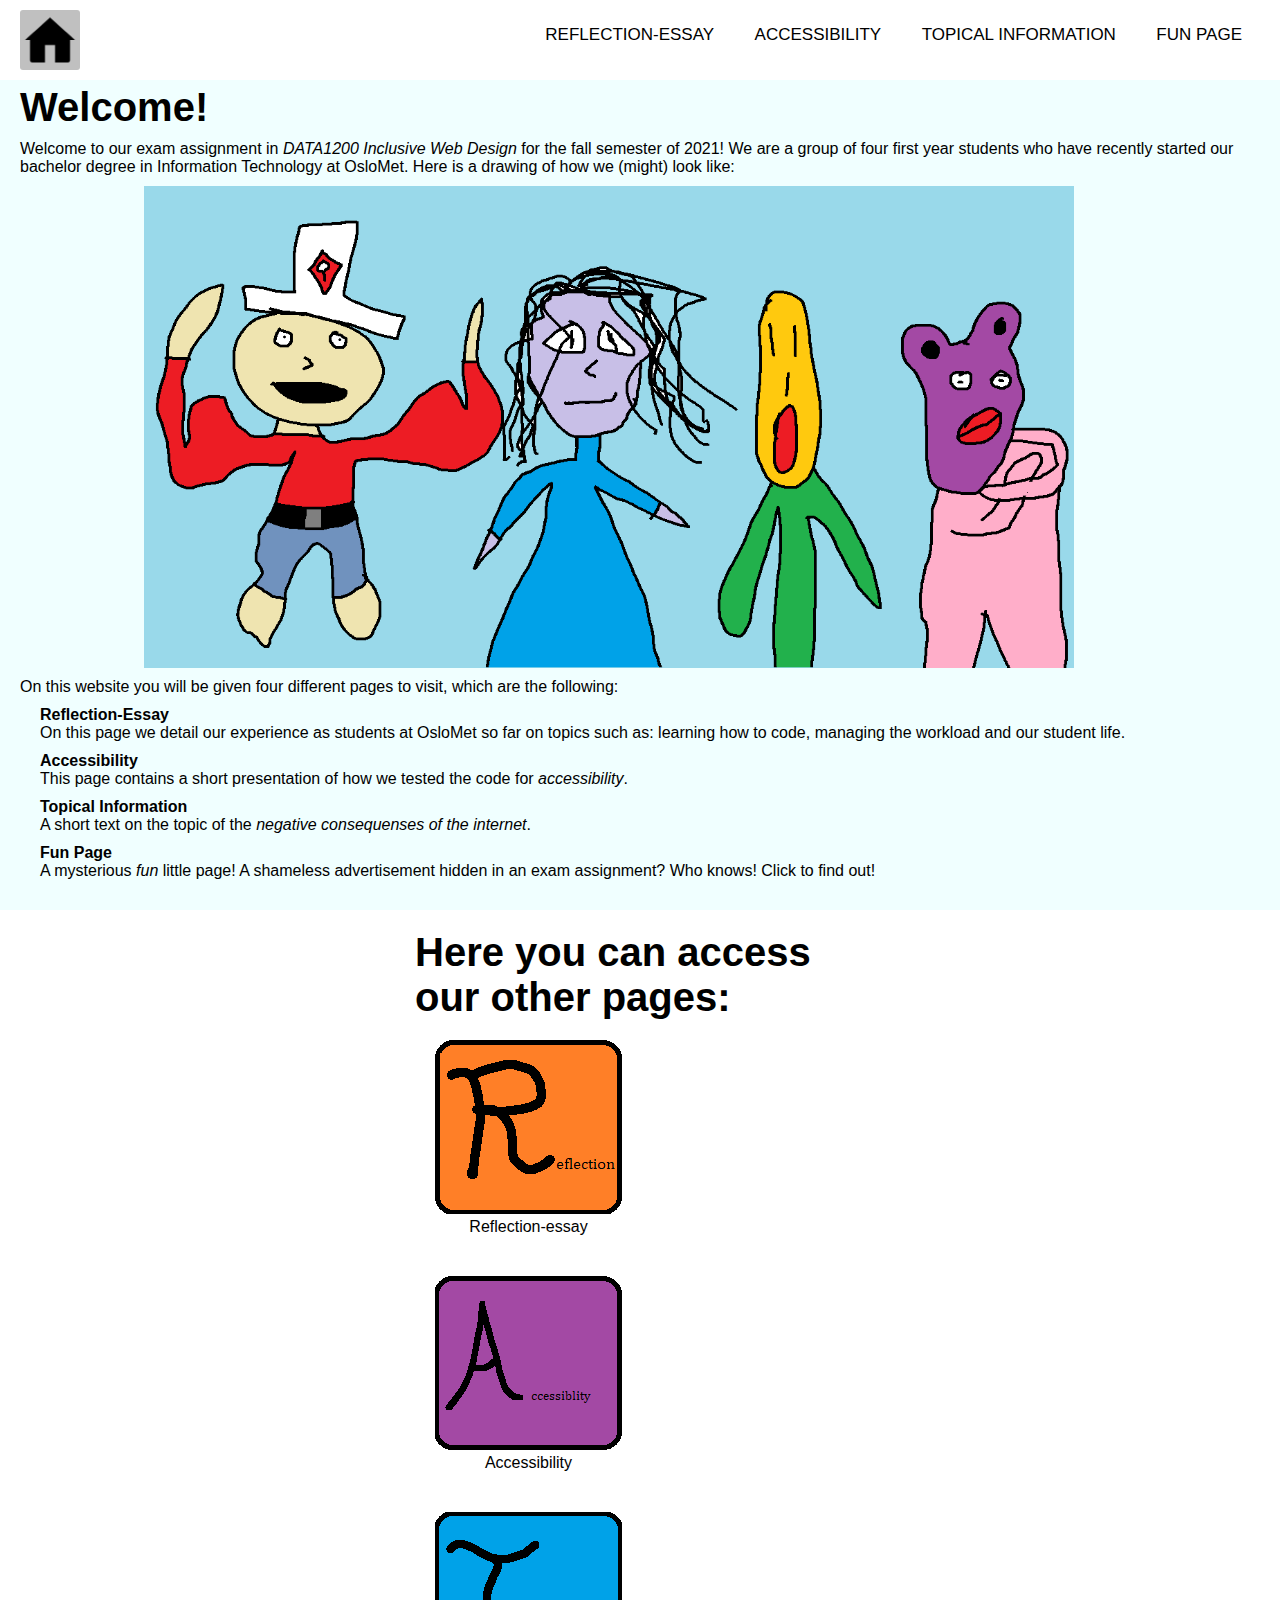
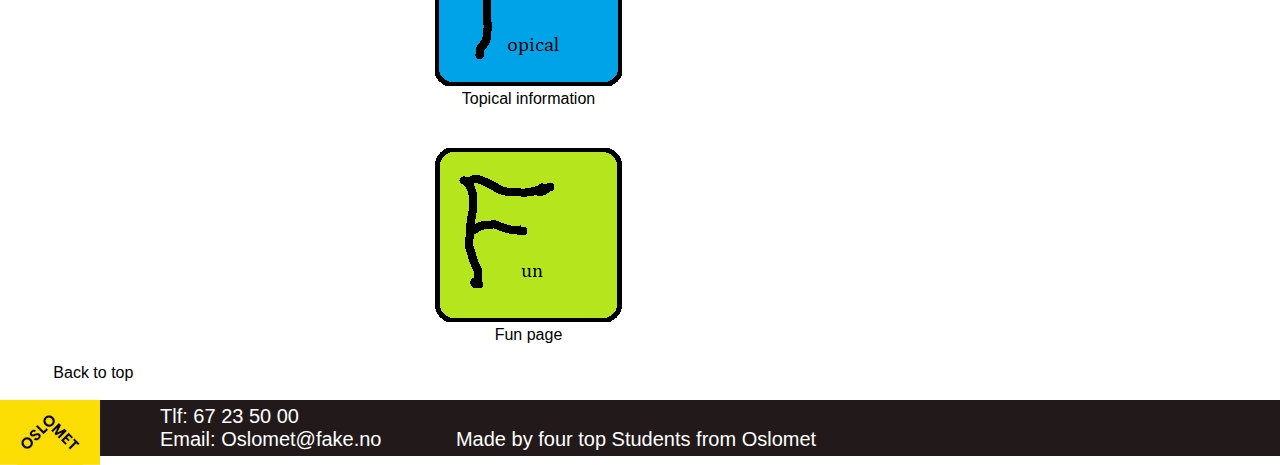
==== index.html @ 77a2019a "comments" ====
<!DOCTYPE html>
<html lang="en">

<head>
    <meta charset="UTF-8">
    <meta http-equiv="X-UA-Compatible" content="IE=edge">
    <meta name="viewport" content="width=device-width, initial-scale=1.0">
    <title>Forside</title>
    <link rel="stylesheet" href="style.css">

</head>

<body>
    <!--Navigation bar-->
    <header id="header">
         <nav id="top">
            <a href="index.html"><img src="images/home.png" class="home"></a>
            <input type="checkbox" id="check">
                <label for="check" class="checkbtn">
                    <span>Menu</span>
                </label>
            <ul class="navmenu">
                <li><a href="reflection.html">Reflection-essay</a></li>
                <li><a href="accessibility.html">Accessibility</a></li>
                <li><a href="topical-info.html">Topical information</a></li>
                <li><a href="fun.html">Fun page</a></li>
            </ul>
        </nav>
    </header>

    <!--Content-->
    <main>
        <!--Welcome section-->
        <section class="azure">
            <h1>Welcome!</h1>
            <p>
                Welcome to our exam assignment in <em>DATA1200 Inclusive Web Design</em> for the fall semester of 2021!
                We are a group of four first year students who have recently started our bachelor degree in Information Technology at OsloMet.
                Here is a drawing of how we (might) look like:
            </p>
            <img src="images/4karer.png" alt="image of 4kærer" class="kærer">
            
            <!--Navigation options-->
            <p>
                On this website you will be given four different pages to visit, which are the following:
            </p>
            <ul class="navoptions">
                <li>
                    <h4>Reflection-Essay</h4>
                    <p>
                        On this page we detail our experience as students at OsloMet so far on topics such as: 
                        learning how to code, managing the workload and our student life.
                    </p>
                </li>
                <li>
                    <h4>Accessibility</h4>
                    <p>
                        This page contains a short presentation of how we tested the code for <em>accessibility</em>.
                    </p>
                </li>
                <li>
                    <h4>Topical Information</h4>
                    <p>
                        A short text on the topic of the <em>negative consequenses of the internet</em>.
                    </p>
                </li>
                <li>
                    <h4>Fun Page</h4>
                    <p>
                        A mysterious <em>fun</em> little page! A shameless advertisement hidden in an exam assignment? Who knows! Click to find out!
                    </p>
                </li>
            </ul>
        </section>

        <!--Navigation menu-->
        <menu>
            <h1 class="menu">Here you can access our other pages:</h1>
            <div class="menu">
                <div>
                    <a href="reflection.html"><img src="images/reflection.png" alt="Go to reflection-essay page"></a>
                    <p>Reflection-essay</p>
                </div>
                <div>
                    <a href="accessibility.html"><img src="images/accessiblity.png" alt="Go to accessibility page"></a>
                    <p>Accessibility</p>
                </div>
                <div>
                    <a href="topical-info.html"><img src="images/topical.png" alt="Go to topical-info page"></a>
                    <p>Topical information</p>
                </div>
                <div>
                    <a href="fun.html"><img src="images/fun.png" alt="Go to fun page"></a>
                    <p>Fun page</p>
                </div>
            </div>
        </menu>

        <!--Back to top button-->
        <pre>
            <a href="#top">Back to top</a>
        </pre>
    </main>

    <!--Footer-->
    <footer>
        <img src="images/olsologo.jpg" alt="Logo of Oslo-met"  class="imgleft">
        <p class="left">
            Tlf: 67 23 50 00 <br>
            Email: <a href="mailto:Oslomet@fake.com">Oslomet@fake.no</a>
        </p>
        <p class="Right">
            Made by four top Students from <a href="https://www.oslomet.no/" target="_blank" class="aheight">Oslomet</a>
        </p>
    </footer>

</body>
</html>
---- style.css ----
* {
    margin: 0;
    padding: 0;
    box-sizing: border-box;
    text-decoration: none;
    list-style: none;
    font-family: -apple-system, BlinkMacSystemFont, 'Segoe UI', Roboto, Oxygen, Ubuntu, Cantarell, 'Open Sans', 'Helvetica Neue', sans-serif;
}

#header nav {
    width: 100%;
    height: 80px;
}

#header nav ul {
    float: right;
    margin-right: 20px;
}

#header nav ul li {
    
    display: inline-block;
    margin: 25px 5px;
}

#header nav ul li a {
    color: black;
    font-size: 17px;
    padding: 7px 13px;
    border-radius: 3px;
    text-transform: uppercase;
}

.home {
    height: 60px;
    margin: 10px 0 0 20px;
    background: #c0c0c0;
    border-radius: 3px; 
}

.home:hover {
    background: #dbdbdb;
    filter: invert(100%);
}

.checkbtn {
    cursor: pointer;
    font-size: 20px;
    color: black;
    background: #c0c0c0;
    float: right;
    margin: 18px 10px 18px 10px;
    padding: 7px 7px;
    border-radius: 3px;
    text-transform: uppercase;
    display: none;
}

.checkbtn:hover {
    background: #363636;
    color: white;
}

#check {
    display: none;
}

h1 {
    margin-bottom: 10px;
    font-size: 40px;
}

h2 {
    font-size: 25px;
    margin-bottom: 10px;
}

section {
    margin-bottom: 20px;
    padding: 5px 20px 20px 20px;
}

.paragraph {
    display: flex;
    margin-right: auto;
    width: 80%;
    align-items: flex-start;
}

section img {
    margin-right: 20px;
}

section p {
    margin-bottom: 10px;
}

section dt {
    margin: 20px 0 10px;
    font-size: 20px;
    text-decoration: underline;
    font-weight: bold;
}



.azure {
    background: #f0ffff;
}

.kærer {
    display: block;
    width: 75%;
    margin: 10px 10%;

}

.menu {
    min-height: 100%;
    max-width: 50vh;
    margin: auto;
    display: flex;
    align-items: center;
    justify-content: space-between;
    flex-wrap: wrap;
}


.menu div {
    margin: 20px;
    display: flex;
    flex-basis: 40%;
    justify-content: center;
    flex-direction: column;
}

.menu div:hover{
    transform: scale(1.1);
    transition: 0.2s;
}

.menu div a {
    max-width: 300px;
    margin: auto;
}

.menu div p {
    text-align: center;
}

.navoptions {
    margin-left: 20px;
}

pre a {
    color: black;
    
}

footer {
    width: 100%;
    background: #221a1a;
}

footer * {
    font-size: 20px;
    color: white;
    display: inline-block;
}

footer img {
    float: left;
}

footer p {
    margin: auto;
    padding: 5px 10px;
}


@media (min-width: 900px) {
    #header ul li {
        display: inline-block;
        margin: 0 20px;
        position: relative;
    }
    
    #header ul li::after {
        content: '';
        height: 2px;
        width: 0;
        background: black;
        position: absolute;
        left: 0;
        bottom:-5px;
        transition: 0.2s;
    }
    
    #header ul li:hover::after {
        width: 100%;
    }

    .checkbtn {
        display: none;
    }

    footer p {
        margin-left: 50px;
    }
}

@media (max-width: 900px) {
    .checkbtn{
        display: block;
        position: fixed;
        right: 0;
        top: 0; 
    }

    #header ul {
        position: fixed;
        width: 60%;
        height: 25vh;
        background: #ffffff8f;
        top: 80px;
        left: -100%;
        text-align: center;
        transition: all .5s
    }

    #header nav ul li {
        display: block;
    }

    #header nav ul li a {
        font-size: 20px;
        background: #c0c0c0;
    }

    #header nav ul li a:hover {
        background: #363636;
        color: white;
    }

    #check:checked ~ ul {
        left: 20%;
    }

    .menu div{
        margin: auto;
        margin-top: 20px;
    }

    .paragraph {
        display: block;
    }
}
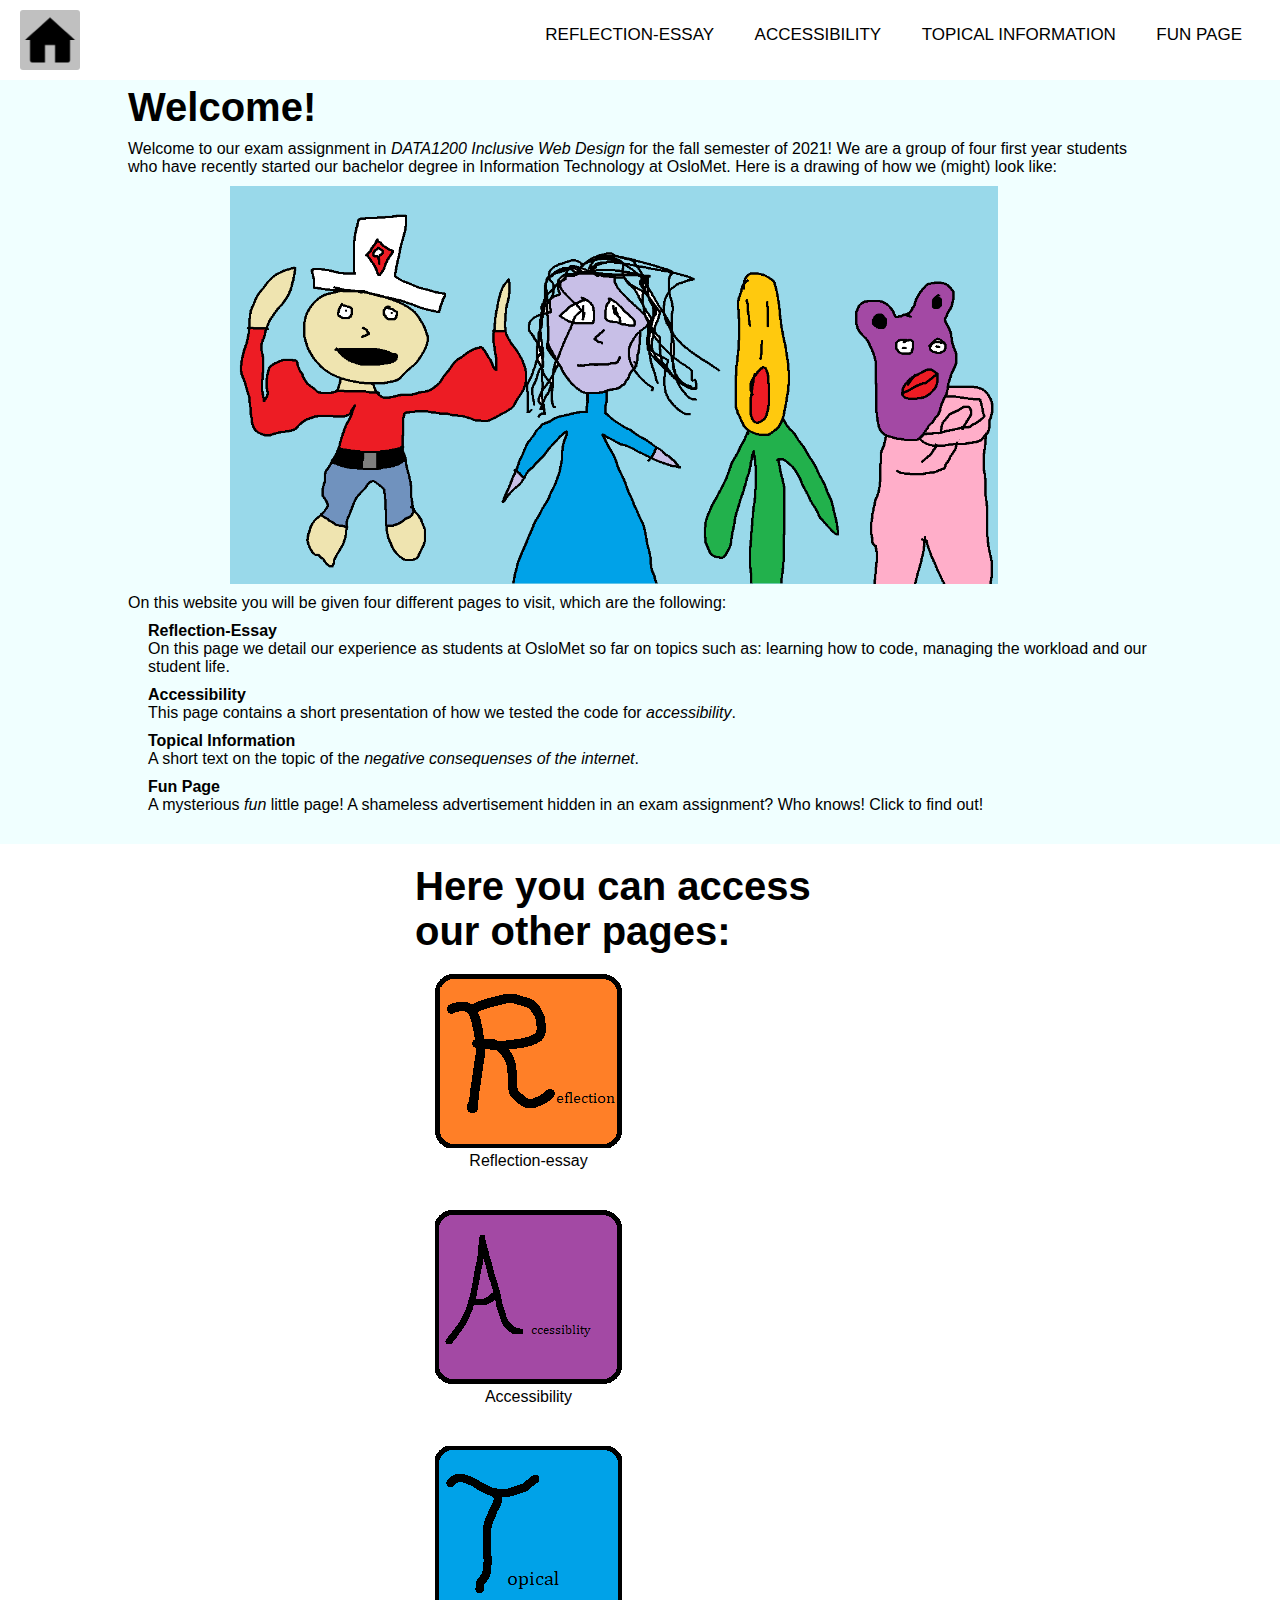
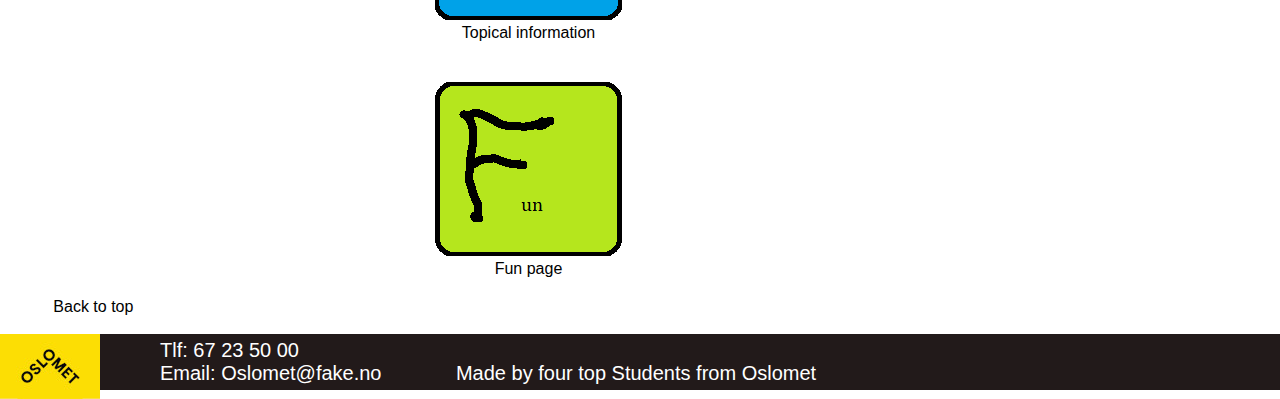
==== commit 3c10b572: "s" ====
--- a/index.html
+++ b/index.html
@@ -7,7 +7,6 @@
     <meta name="viewport" content="width=device-width, initial-scale=1.0">
     <title>Forside</title>
     <link rel="stylesheet" href="style.css">
-
 </head>
 
 <body>
--- a/style.css
+++ b/style.css
@@ -65,6 +65,8 @@
     display: none;
 }
 
+
+
 h1 {
     margin-bottom: 10px;
     font-size: 40px;
@@ -77,13 +79,14 @@
 
 section {
     margin-bottom: 20px;
-    padding: 5px 20px 20px 20px;
+    padding: 5px 0 20px;
+    padding-inline: 10%;
+    
+
 }
 
 .paragraph {
     display: flex;
-    margin-right: auto;
-    width: 80%;
     align-items: flex-start;
 }
 
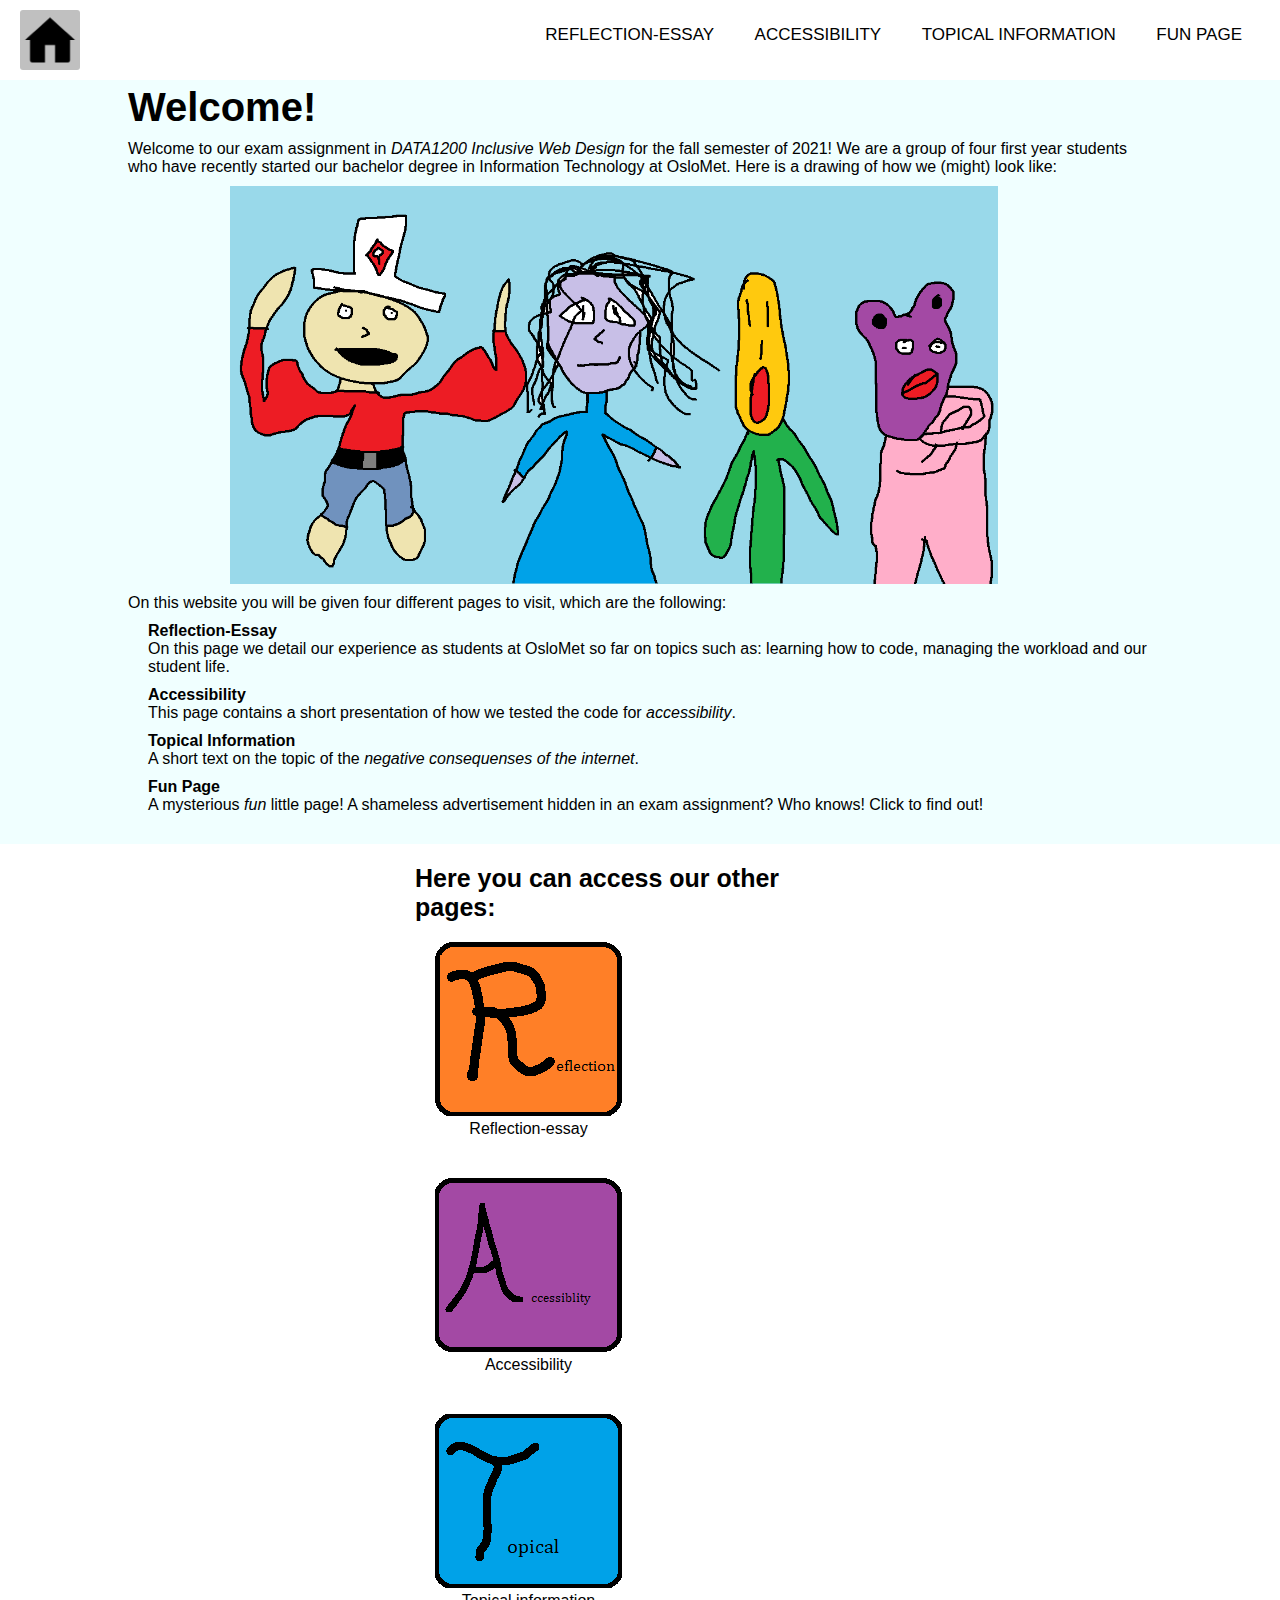
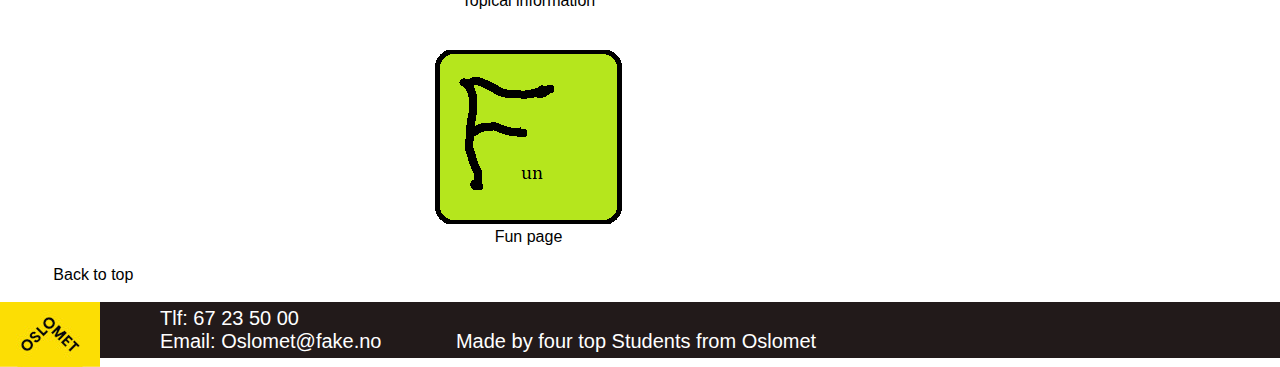
==== commit 4664a92d: "d" ====
--- a/index.html
+++ b/index.html
@@ -74,7 +74,7 @@
 
         <!--Navigation menu-->
         <menu>
-            <h1 class="menu">Here you can access our other pages:</h1>
+            <h2 class="menu">Here you can access our other pages:</h2>
             <div class="menu">
                 <div>
                     <a href="reflection.html"><img src="images/reflection.png" alt="Go to reflection-essay page"></a>
--- a/style.css
+++ b/style.css
@@ -81,6 +81,7 @@
     margin-bottom: 20px;
     padding: 5px 0 20px;
     padding-inline: 10%;
+    min-width: 30%;
     
 
 }
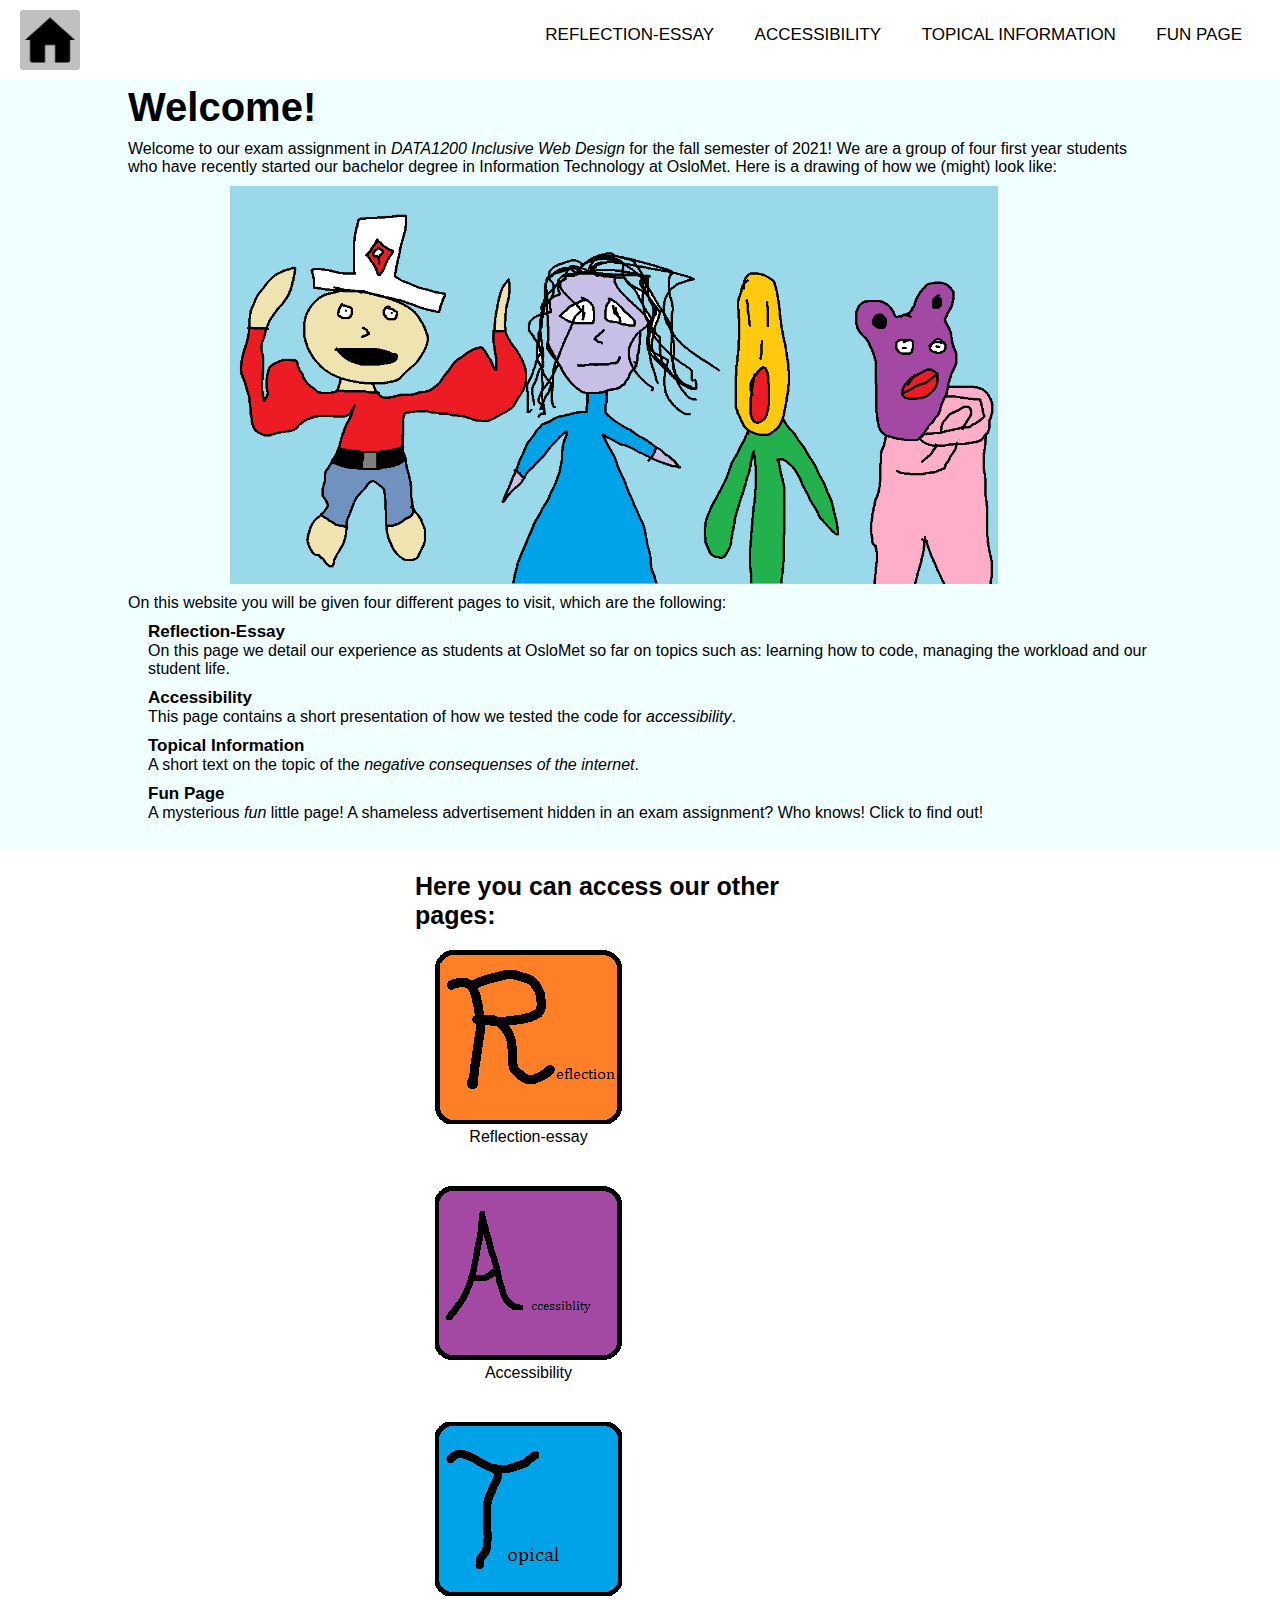
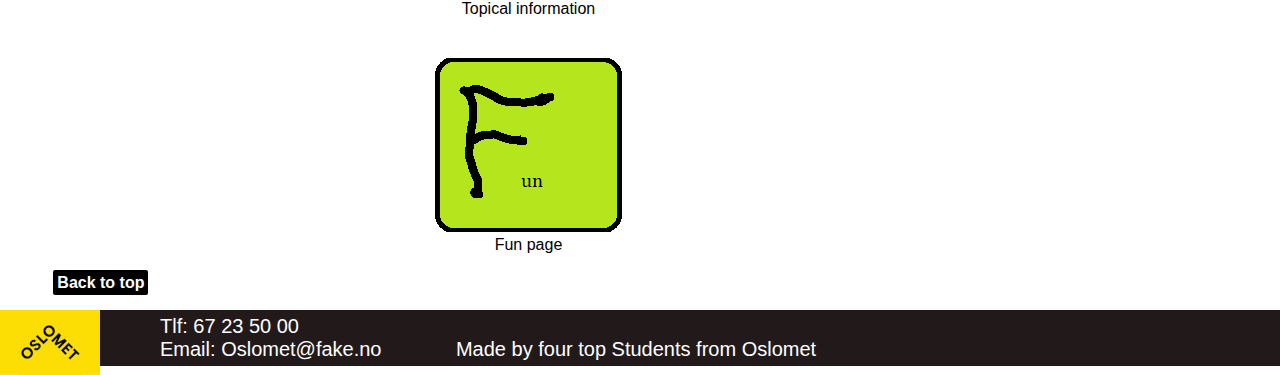
==== commit 0be841c9: "fixup" ====
--- a/index.html
+++ b/index.html
@@ -15,7 +15,7 @@
          <nav id="top">
             <a href="index.html"><img src="images/home.png" class="home"></a>
             <input type="checkbox" id="check">
-                <label for="check" class="checkbtn">
+                <label for="check" class="menubtn">
                     <span>Menu</span>
                 </label>
             <ul class="navmenu">
@@ -37,7 +37,7 @@
                 We are a group of four first year students who have recently started our bachelor degree in Information Technology at OsloMet.
                 Here is a drawing of how we (might) look like:
             </p>
-            <img src="images/4karer.png" alt="image of 4kærer" class="kærer">
+            <img src="images/4karer.png" alt="image of 4kærer" class="karer">
             
             <!--Navigation options-->
             <p>
@@ -45,26 +45,26 @@
             </p>
             <ul class="navoptions">
                 <li>
-                    <h4>Reflection-Essay</h4>
+                    <h2>Reflection-Essay</h2>
                     <p>
                         On this page we detail our experience as students at OsloMet so far on topics such as: 
                         learning how to code, managing the workload and our student life.
                     </p>
                 </li>
                 <li>
-                    <h4>Accessibility</h4>
+                    <h2>Accessibility</h2>
                     <p>
                         This page contains a short presentation of how we tested the code for <em>accessibility</em>.
                     </p>
                 </li>
                 <li>
-                    <h4>Topical Information</h4>
+                    <h2>Topical Information</h2>
                     <p>
                         A short text on the topic of the <em>negative consequenses of the internet</em>.
                     </p>
                 </li>
                 <li>
-                    <h4>Fun Page</h4>
+                    <h2>Fun Page</h2>
                     <p>
                         A mysterious <em>fun</em> little page! A shameless advertisement hidden in an exam assignment? Who knows! Click to find out!
                     </p>
--- a/style.css
+++ b/style.css
@@ -43,7 +43,7 @@
     filter: invert(100%);
 }
 
-.checkbtn {
+.menubtn {
     cursor: pointer;
     font-size: 20px;
     color: black;
@@ -56,7 +56,7 @@
     display: none;
 }
 
-.checkbtn:hover {
+.menubtn:hover {
     background: #363636;
     color: white;
 }
@@ -64,8 +64,6 @@
 #check {
     display: none;
 }
-
-
 
 h1 {
     margin-bottom: 10px;
@@ -82,13 +80,6 @@
     padding: 5px 0 20px;
     padding-inline: 10%;
     min-width: 30%;
-    
-
-}
-
-.paragraph {
-    display: flex;
-    align-items: flex-start;
 }
 
 section img {
@@ -106,17 +97,24 @@
     font-weight: bold;
 }
 
-
+section ul li h2 {
+    font-size: 17px;
+    margin: 0;
+}
+
+.paragraph {
+    display: flex;
+    align-items: flex-start;
+}
 
 .azure {
     background: #f0ffff;
 }
 
-.kærer {
+.karer {
     display: block;
     width: 75%;
     margin: 10px 10%;
-
 }
 
 .menu {
@@ -129,7 +127,6 @@
     flex-wrap: wrap;
 }
 
-
 .menu div {
     margin: 20px;
     display: flex;
@@ -157,8 +154,12 @@
 }
 
 pre a {
-    color: black;
-    
+    font-weight: bolder;
+    border: black;
+    border-radius: 2px;
+    background-color: black;
+    padding: 4px;
+    color: white;
 }
 
 footer {
@@ -204,26 +205,15 @@
         width: 100%;
     }
 
-    .checkbtn {
-        display: none;
-    }
-
     footer p {
         margin-left: 50px;
     }
 }
 
 @media (max-width: 900px) {
-    .checkbtn{
-        display: block;
-        position: fixed;
-        right: 0;
-        top: 0; 
-    }
-
     #header ul {
         position: fixed;
-        width: 60%;
+        width: 100%;
         height: 25vh;
         background: #ffffff8f;
         top: 80px;
@@ -247,7 +237,14 @@
     }
 
     #check:checked ~ ul {
-        left: 20%;
+        left: 0%;
+    }
+
+    .menubtn{
+        display: block;
+        position: fixed;
+        right: 0;
+        top: 0; 
     }
 
     .menu div{
